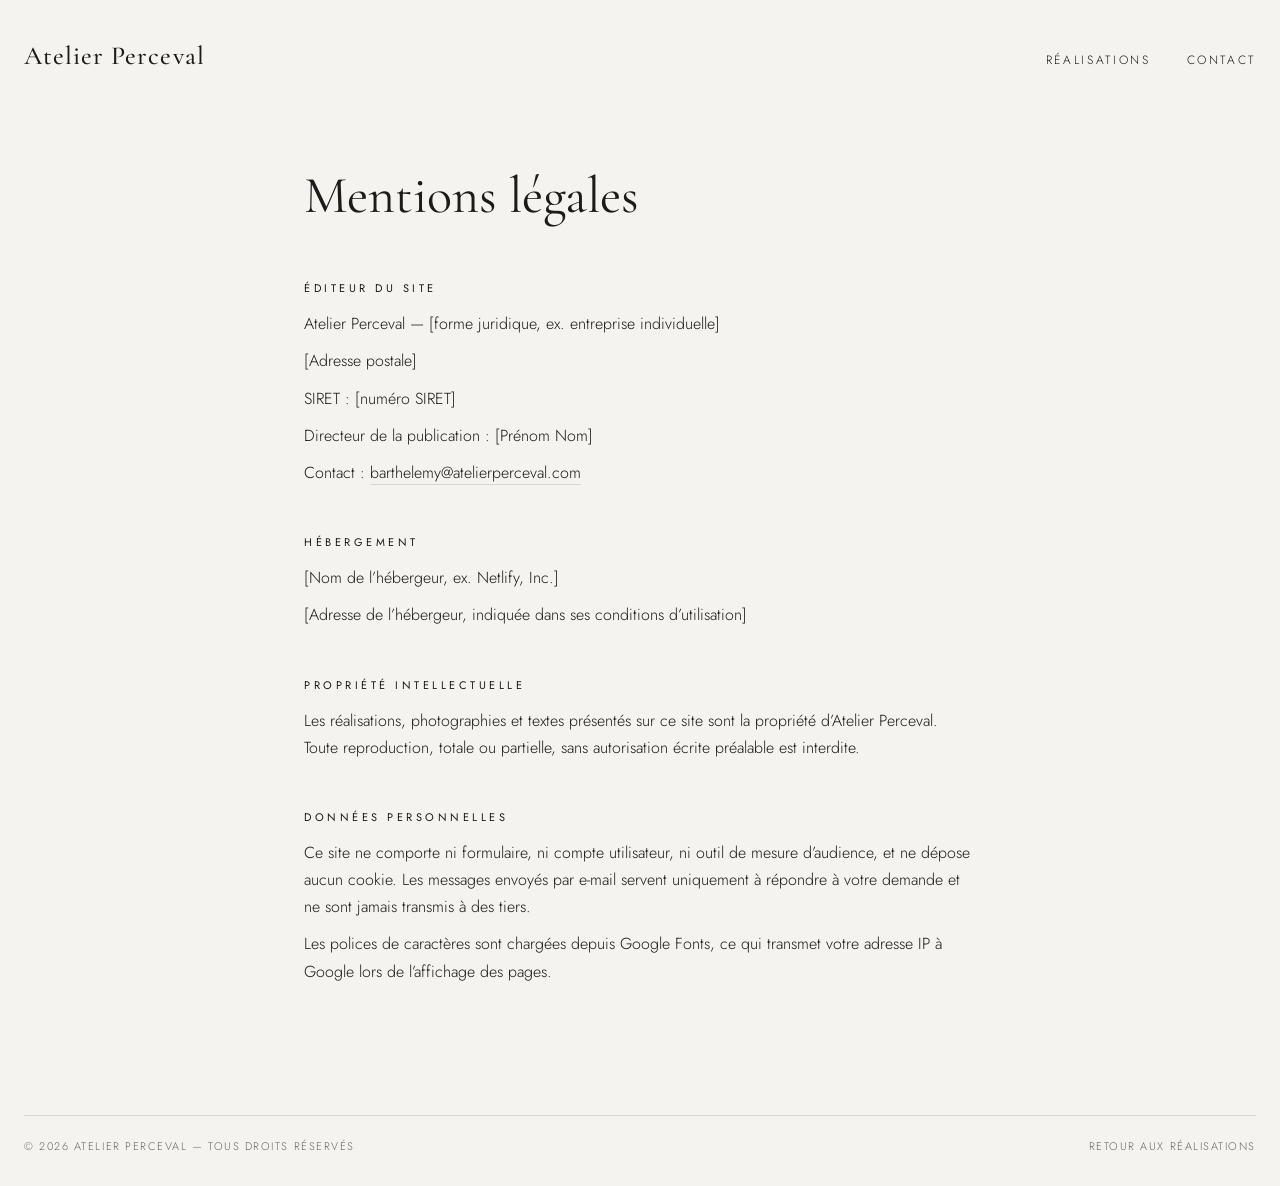
==== mentions-legales.html @ a1bbe9c5 "Site vitrine Atelier Perceval : 11 réalisations, mentions légales Co-Authored-By: Claude Opus 5.5 <n" ====
<!doctype html>
<html lang="fr">
<head>
  <meta charset="utf-8">
  <meta name="viewport" content="width=device-width, initial-scale=1">
  <title>Mentions légales — Atelier Perceval</title>
  <meta name="robots" content="noindex">
  <meta name="theme-color" content="#F4F3F0">
  <link rel="icon" href="data:image/svg+xml,%3Csvg xmlns='http://www.w3.org/2000/svg' viewBox='0 0 32 32'%3E%3Crect width='32' height='32' fill='%23F4F3F0'/%3E%3Crect x='9' y='9' width='14' height='14' fill='none' stroke='%231C1B19' stroke-width='1.5'/%3E%3C/svg%3E">
  <link rel="preconnect" href="https://fonts.googleapis.com">
  <link rel="preconnect" href="https://fonts.gstatic.com" crossorigin>
  <link rel="stylesheet" href="https://fonts.googleapis.com/css2?family=Cormorant+Garamond:ital,wght@0,400;0,500;1,400&family=Jost:wght@300;400&display=swap">
  <link rel="stylesheet" href="style.css">
</head>
<body>

  <header class="header wrap">
    <a href="index.html" class="logo">Atelier Perceval</a>
    <nav class="nav" aria-label="Navigation principale">
      <a href="index.html#realisations">Réalisations</a>
      <a href="index.html#contact">Contact</a>
    </nav>
  </header>

  <main class="wrap page-texte">
    <h1>Mentions légales</h1>

    <h2 class="eyebrow">Éditeur du site</h2>
    <p>Atelier Perceval — [forme juridique, ex. entreprise individuelle]</p>
    <p>[Adresse postale]</p>
    <p>SIRET : [numéro SIRET]</p>
    <p>Directeur de la publication : [Prénom Nom]</p>
    <p>Contact : <a href="mailto:barthelemy@atelierperceval.com">barthelemy@atelierperceval.com</a></p>

    <h2 class="eyebrow">Hébergement</h2>
    <p>[Nom de l’hébergeur, ex. Netlify, Inc.]</p>
    <p>[Adresse de l’hébergeur, indiquée dans ses conditions d’utilisation]</p>

    <h2 class="eyebrow">Propriété intellectuelle</h2>
    <p>Les réalisations, photographies et textes présentés sur ce site sont la propriété d’Atelier Perceval. Toute reproduction, totale ou partielle, sans autorisation écrite préalable est interdite.</p>

    <h2 class="eyebrow">Données personnelles</h2>
    <p>Ce site ne comporte ni formulaire, ni compte utilisateur, ni outil de mesure d’audience, et ne dépose aucun cookie. Les messages envoyés par e-mail servent uniquement à répondre à votre demande et ne sont jamais transmis à des tiers.</p>
    <p>Les polices de caractères sont chargées depuis Google Fonts, ce qui transmet votre adresse IP à Google lors de l’affichage des pages.</p>
  </main>

  <footer class="wrap site-footer">
    <div class="legal">
      <span>© <span id="annee">2026</span> Atelier Perceval — Tous droits réservés</span>
      <nav class="legal-links" aria-label="Informations légales">
        <a href="index.html">Retour aux réalisations</a>
      </nav>
    </div>
  </footer>

  <script>
    document.getElementById('annee').textContent = new Date().getFullYear();
  </script>
</body>
</html>
---- style.css ----
/* Palette volontairement neutre : les matières des photos font la couleur. */
:root {
  --fond: #F4F3F0;
  --fond-2: #ECEAE5;
  --encre: #1C1B19;
  --taupe: #6B655C;
  --trait: #D9D6CF;
  --serif: 'Cormorant Garamond', Georgia, serif;
  --sans: 'Jost', system-ui, sans-serif;
  --gouttiere: 40px;
}

* { box-sizing: border-box; }
html { scroll-behavior: smooth; }
body {
  margin: 0;
  background: var(--fond);
  color: var(--encre);
  font-family: var(--sans);
  font-weight: 300;
  -webkit-font-smoothing: antialiased;
}
a { color: var(--encre); text-decoration: none; transition: color .2s; }
a:hover { color: var(--taupe); }
img { display: block; max-width: 100%; }

.wrap { max-width: 1360px; margin: 0 auto; padding-left: 24px; padding-right: 24px; }
.eyebrow { margin: 0; font-size: 11px; font-weight: 400; letter-spacing: .32em; text-transform: uppercase; }
.muted { color: var(--taupe); }

/* En-tête */
.header { display: flex; justify-content: space-between; align-items: baseline; gap: 32px; padding-top: 40px; }
.logo { font-family: var(--serif); font-size: 26px; font-weight: 500; letter-spacing: .04em; }
.nav { display: flex; gap: 36px; flex-wrap: wrap; font-size: 12px; letter-spacing: .22em; text-transform: uppercase; }

/* Intro */
.intro { padding-top: 120px; padding-bottom: 96px; }
.intro .eyebrow { color: var(--taupe); margin-bottom: 28px; }
.intro h1 {
  margin: 0; max-width: 820px;
  font-family: var(--serif); font-weight: 400;
  font-size: clamp(38px, 5.4vw, 68px); line-height: 1.08;
}

/* Grille des réalisations */
.works { padding-bottom: 140px; }
.section-head { display: flex; justify-content: space-between; align-items: baseline; border-top: 1px solid var(--trait); padding-top: 18px; margin-bottom: 48px; }
.count { font-family: var(--serif); font-style: italic; font-size: 16px; color: var(--taupe); }
.grid {
  display: grid;
  grid-template-columns: repeat(3, minmax(0, 1fr));
  column-gap: var(--gouttiere);
  row-gap: 88px;
}
@media (max-width: 1080px) { .grid { grid-template-columns: repeat(2, minmax(0, 1fr)); } }
@media (max-width: 700px) {
  .grid { grid-template-columns: 1fr; row-gap: 64px; }
  .header { flex-direction: column; gap: 20px; }
  .intro { padding-top: 72px; padding-bottom: 64px; }
}

.piece { display: flex; flex-direction: column; gap: 22px; }

/* Diaporama : défilement horizontal natif (glisser au doigt / trackpad), clic = photo suivante */
.slider { position: relative; aspect-ratio: 4 / 5; background: var(--fond-2); overflow: hidden; }
.track {
  display: flex; height: 100%;
  overflow-x: auto; overflow-y: hidden;
  scroll-snap-type: x mandatory; scroll-behavior: smooth;
  scrollbar-width: none; cursor: pointer;
}
.track::-webkit-scrollbar { display: none; }
.track img {
  flex: 0 0 100%; width: 100%; height: 100%;
  object-fit: cover; scroll-snap-align: start;
  user-select: none; -webkit-user-drag: none;
}
.arrow {
  position: absolute; top: 50%; transform: translateY(-50%);
  width: 44px; height: 44px; border: 0; border-radius: 50%;
  background: rgba(244, 243, 240, .85); color: var(--encre);
  display: flex; align-items: center; justify-content: center;
  cursor: pointer; opacity: 0; transition: opacity .35s, background .2s;
}
.arrow.prev { left: 12px; }
.arrow.next { right: 12px; }
.slider:hover .arrow, .arrow:focus-visible { opacity: 1; }
.arrow:hover { background: rgba(244, 243, 240, .97); }
@media (hover: none) { .arrow { display: none; } } /* sur mobile on glisse */

.caption { display: flex; justify-content: space-between; align-items: flex-start; gap: 16px; }
.caption-text { display: flex; flex-direction: column; gap: 6px; }
.title {
  margin: 0; font-family: var(--serif); font-weight: 500;
  font-size: 23px; line-height: 1.15; letter-spacing: .06em; text-transform: uppercase;
}
.materials { margin: 0; font-family: var(--serif); font-style: italic; font-size: 16px; color: var(--taupe); letter-spacing: .01em; }
.counter { font-size: 11px; letter-spacing: .18em; color: var(--taupe); white-space: nowrap; padding-top: 6px; }

/* Atelier */
.atelier { background: var(--fond-2); }
.atelier-inner { display: flex; flex-wrap: wrap; gap: 48px 96px; padding-top: 120px; padding-bottom: 120px; }
.atelier-inner .eyebrow { flex: 1 1 260px; }
.atelier-inner p { margin: 0; flex: 999 1 520px; max-width: 720px; font-family: var(--serif); font-size: 26px; line-height: 1.45; }

/* Pied de page */
.site-footer { padding-top: 0; }
.footer { border-top: 1px solid var(--trait); display: flex; flex-wrap: wrap; justify-content: space-between; align-items: flex-end; gap: 40px; padding-top: 96px; padding-bottom: 72px; }
.footer-contact { display: flex; flex-direction: column; gap: 14px; }
.mail { font-family: var(--serif); font-size: clamp(26px, 3.4vw, 40px); }
.footer-meta { display: flex; gap: 32px; flex-wrap: wrap; font-size: 12px; letter-spacing: .22em; text-transform: uppercase; }

/* Bas de page légal */
.legal {
  display: flex; flex-wrap: wrap; justify-content: space-between; gap: 12px 32px;
  border-top: 1px solid var(--trait);
  padding: 22px 0 32px;
  font-size: 11px; letter-spacing: .14em; text-transform: uppercase; color: var(--taupe);
}
.legal-links { display: flex; gap: 28px; flex-wrap: wrap; }
.legal a { color: var(--taupe); }
.legal a:hover { color: var(--encre); }

/* Page de texte (mentions légales) */
.page-texte { max-width: 720px; padding-top: 96px; padding-bottom: 120px; }
.page-texte h1 { margin: 0 0 56px; font-family: var(--serif); font-weight: 400; font-size: clamp(34px, 4.4vw, 52px); line-height: 1.1; }
.page-texte h2 { margin: 48px 0 14px; }
.page-texte p { margin: 0 0 10px; font-size: 16px; line-height: 1.7; }
.page-texte a { border-bottom: 1px solid var(--trait); }
@media (max-width: 420px) { .mail { font-size: 22px; } }
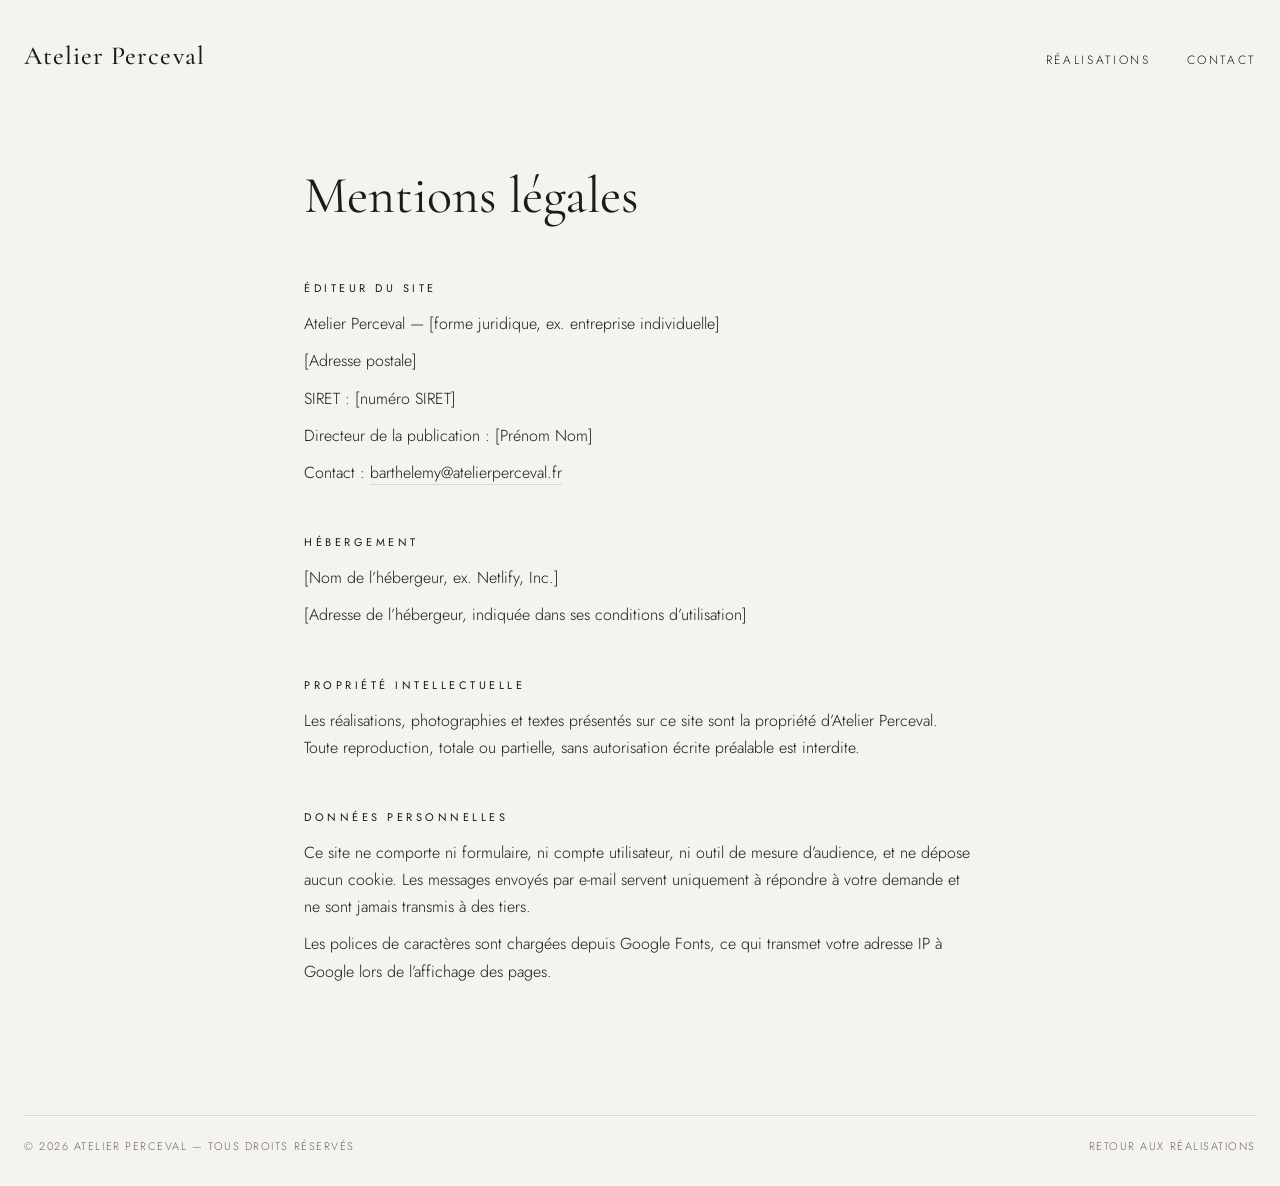
==== commit 83e05407: "Adresse de contact : barthelemy@atelierperceval.fr Co-Authored-By: Claude Opus 5.5 <noreply@anthropi" ====
--- a/mentions-legales.html
+++ b/mentions-legales.html
@@ -30,7 +30,7 @@
     <p>[Adresse postale]</p>
     <p>SIRET : [numéro SIRET]</p>
     <p>Directeur de la publication : [Prénom Nom]</p>
-    <p>Contact : <a href="mailto:barthelemy@atelierperceval.com">barthelemy@atelierperceval.com</a></p>
+    <p>Contact : <a href="mailto:barthelemy@atelierperceval.fr">barthelemy@atelierperceval.fr</a></p>
 
     <h2 class="eyebrow">Hébergement</h2>
     <p>[Nom de l’hébergeur, ex. Netlify, Inc.]</p>
